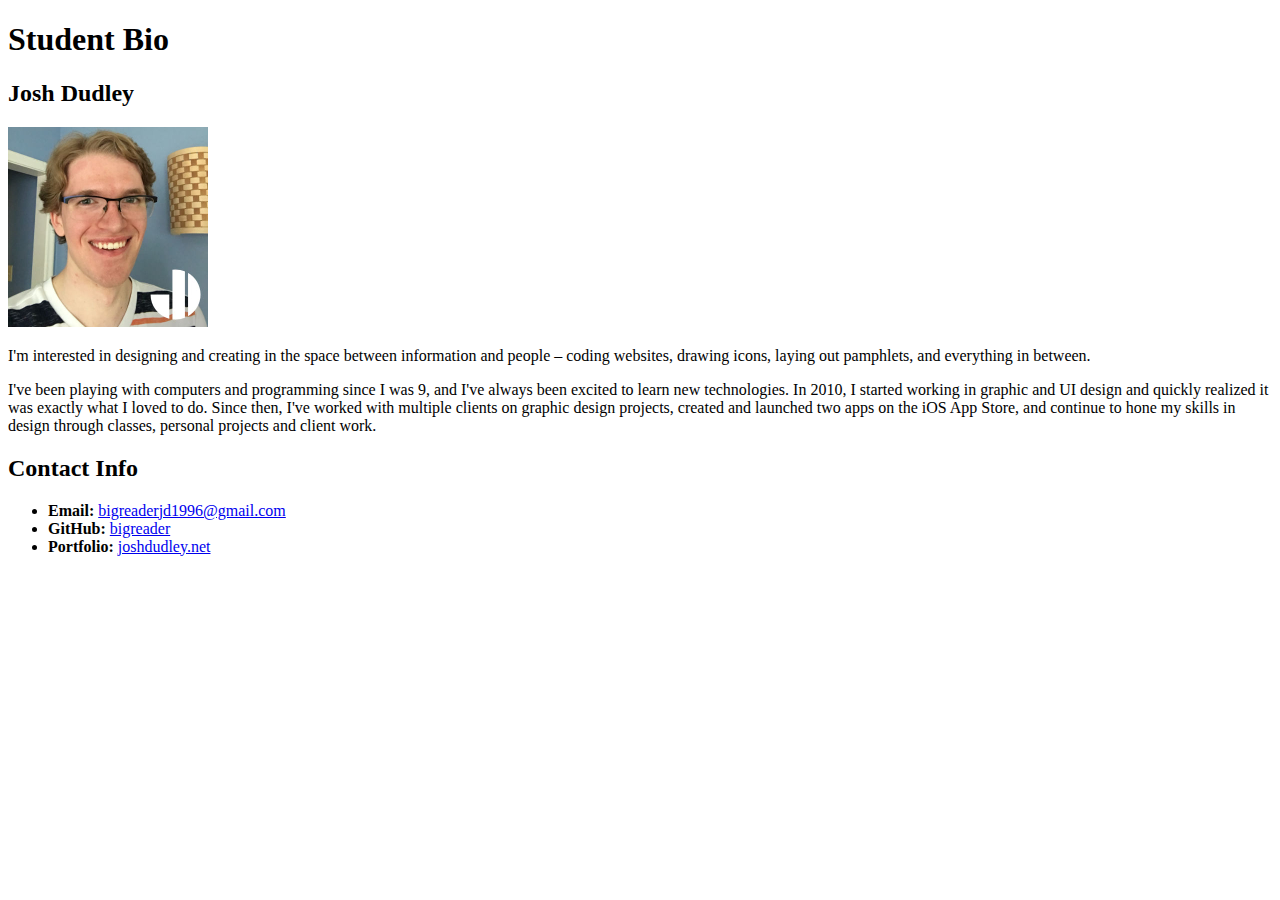
==== bio.html @ 3bb0a216 "added bio page" ====
<!DOCTYPE html>
<html>
<head>
	<title>Bio &mdash; Josh Dudley</title>
</head>
<body>
	<h1>Student Bio</h1>
	<h2>Josh Dudley</h2>

	<img src="avatar.jpg" width="200" height="200">

	<p>I'm interested in designing and creating in the space between information and people &ndash; coding websites, drawing icons, laying out pamphlets, and everything in between.</p>
	<p>I've been playing with computers and programming since I was 9, and I've always been excited to learn new technologies. In 2010, I started working in graphic and UI design and quickly realized it was exactly what I loved to do. Since then, I've worked with multiple clients on graphic design projects, created and launched two apps on the iOS App Store, and continue to hone my skills in design through classes, personal projects and client work.</p>

	<h2>Contact Info</h2>
	<ul>
		<li><b>Email:</b> <a href="mailto:bigreaderjd1996@gmail.com">bigreaderjd1996@gmail.com</a></li>
		<li><b>GitHub:</b> <a href="https://github.com/bigreader">bigreader</a></li>
		<li><b>Portfolio:</b> <a href="http://joshdudley.net/">joshdudley.net</a></li>
	</ul>
</body>
</html>
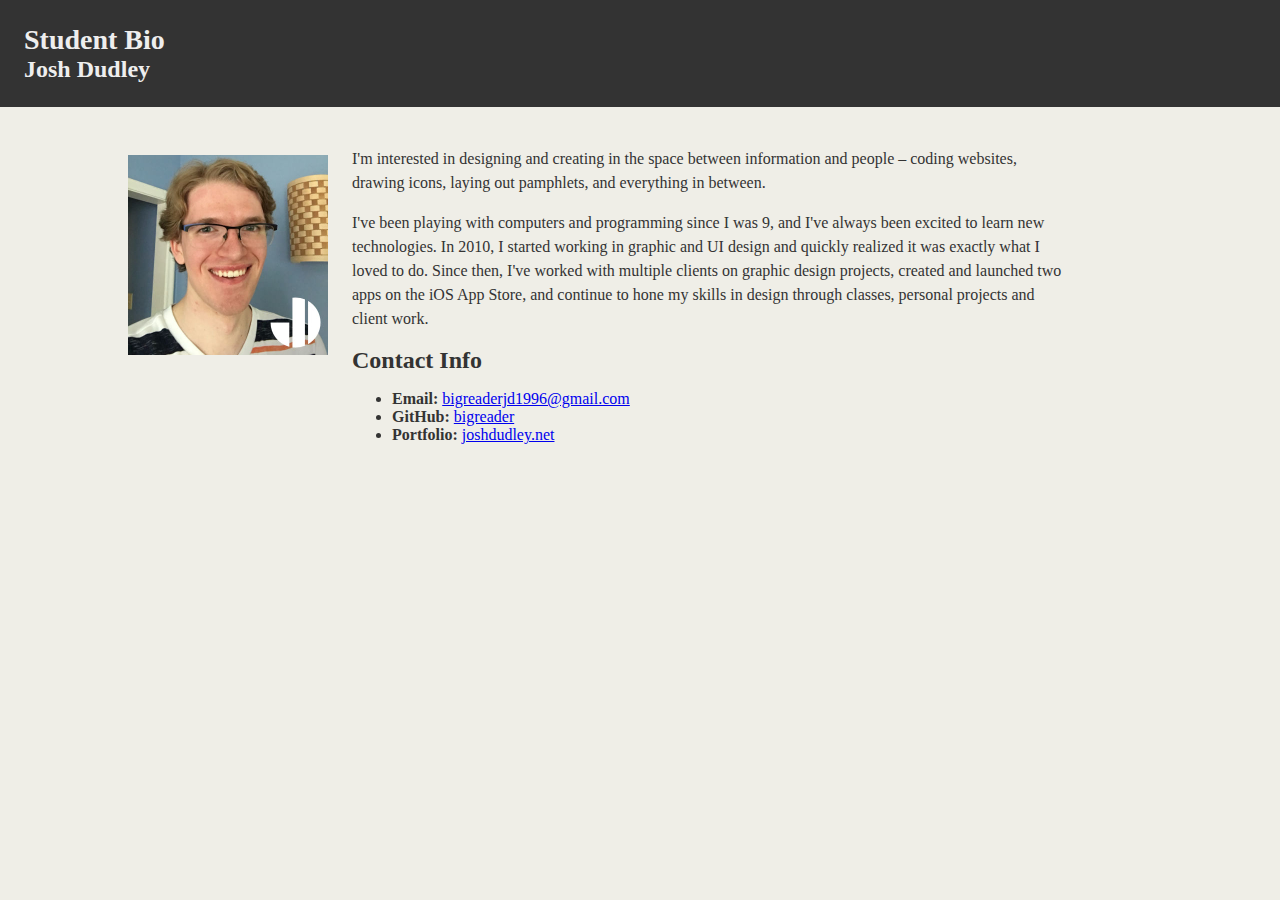
==== commit 209a418d: "more work on bio page" ====
--- a/bio.html
+++ b/bio.html
@@ -2,21 +2,30 @@
 <html>
 <head>
 	<title>Bio &mdash; Josh Dudley</title>
+	<link rel="stylesheet" type="text/css" href="css/style.css">
 </head>
 <body>
-	<h1>Student Bio</h1>
-	<h2>Josh Dudley</h2>
+	<header>
+		<h1>Student Bio</h1>
+		<h2>Josh Dudley</h2>
+	</header>
 
-	<img src="avatar.jpg" width="200" height="200">
+	<div class="container">
+		<img src="avatar.jpg" width="200" height="200" id="bio-image" alt="Photo of Josh Dudley">
 
-	<p>I'm interested in designing and creating in the space between information and people &ndash; coding websites, drawing icons, laying out pamphlets, and everything in between.</p>
-	<p>I've been playing with computers and programming since I was 9, and I've always been excited to learn new technologies. In 2010, I started working in graphic and UI design and quickly realized it was exactly what I loved to do. Since then, I've worked with multiple clients on graphic design projects, created and launched two apps on the iOS App Store, and continue to hone my skills in design through classes, personal projects and client work.</p>
+		<section id="main-bio">
+			<p>I'm interested in designing and creating in the space between information and people &ndash; coding websites, drawing icons, laying out pamphlets, and everything in between.</p>
+			<p>I've been playing with computers and programming since I was 9, and I've always been excited to learn new technologies. In 2010, I started working in graphic and UI design and quickly realized it was exactly what I loved to do. Since then, I've worked with multiple clients on graphic design projects, created and launched two apps on the iOS App Store, and continue to hone my skills in design through classes, personal projects and client work.</p>
+		</section>
 
-	<h2>Contact Info</h2>
-	<ul>
-		<li><b>Email:</b> <a href="mailto:bigreaderjd1996@gmail.com">bigreaderjd1996@gmail.com</a></li>
-		<li><b>GitHub:</b> <a href="https://github.com/bigreader">bigreader</a></li>
-		<li><b>Portfolio:</b> <a href="http://joshdudley.net/">joshdudley.net</a></li>
-	</ul>
+		<section id="contact-info">
+			<h2>Contact Info</h2>
+			<ul>
+				<li><b>Email:</b> <a href="mailto:bigreaderjd1996@gmail.com">bigreaderjd1996@gmail.com</a></li>
+				<li><b>GitHub:</b> <a href="https://github.com/bigreader">bigreader</a></li>
+				<li><b>Portfolio:</b> <a href="http://joshdudley.net/">joshdudley.net</a></li>
+			</ul>
+		</section>
+	</div>
 </body>
 </html>--- a/css/style.css
+++ b/css/style.css
@@ -0,0 +1,63 @@
+body {
+	background: #efeee7;
+	font-family: "Georgia", "Times New Roman", "Times", serif;
+	color: #333333;
+	margin: 0;
+	padding: 0;
+}
+
+p {
+	line-height: 1.5;
+}
+
+header {
+	background: #333333;
+	color: #eeeeee;
+	padding: 24px;
+}
+
+h1 {
+	font-size: 28px;
+	margin: 0;
+	padding: 0;
+}
+
+h2 {
+	font-size: 24px;
+	margin: 0;
+	padding: 0;
+}
+
+
+.container {
+	max-width: 1024px;
+	margin: 0 auto;
+	padding: 24px;
+}
+
+#main-bio, #contact-info, #bio-image {
+	float: left;
+}
+
+#bio-image {
+	width: 200px;
+	margin: 24px;
+	margin-left: 0;
+}
+
+#main-bio {
+	width: 70%;
+	margin: 0;
+}
+
+#contact-info {
+	width: 30%;
+}
+
+
+
+
+
+
+
+
